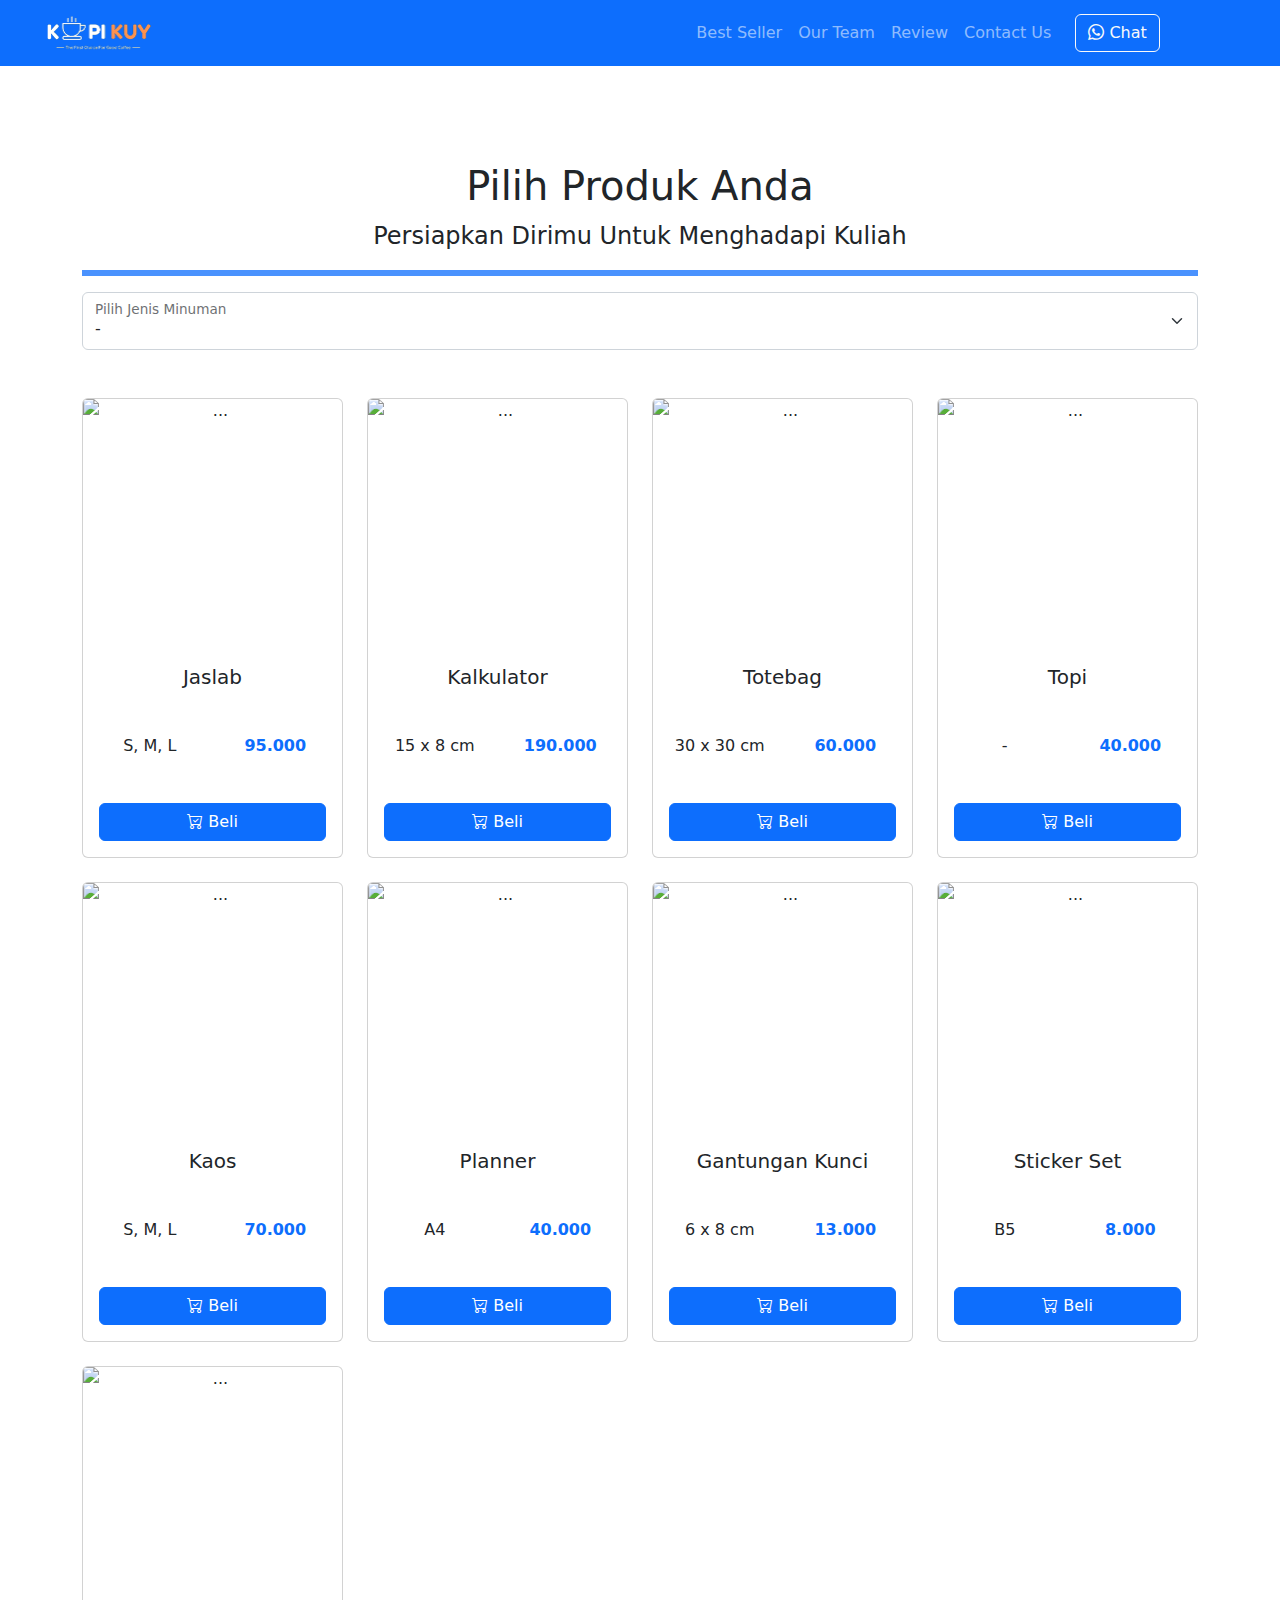
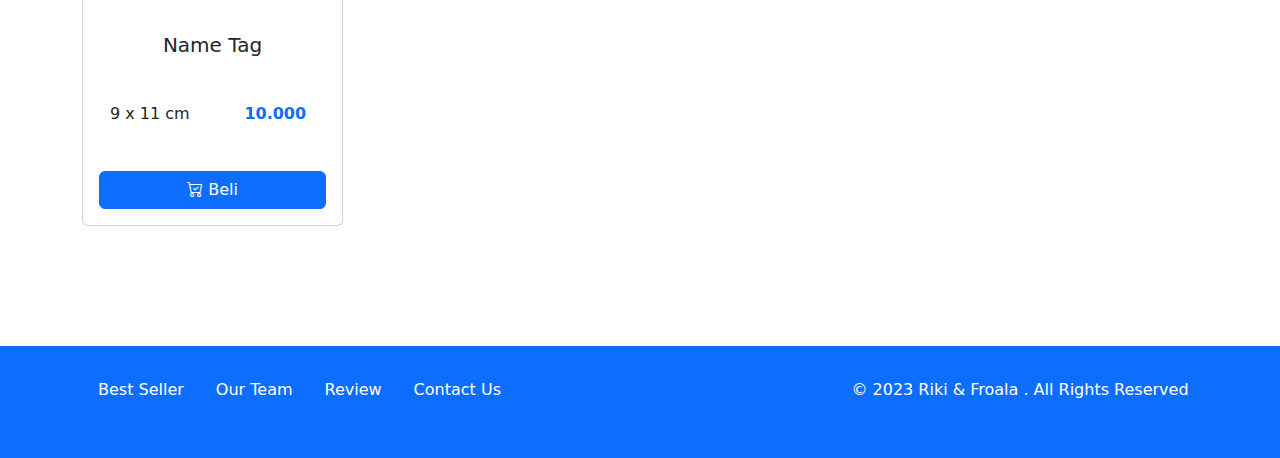
==== produk.html @ 2e166d80 "Add files via upload" ====
<!DOCTYPE html>
<html lang="id">

<head>
    <meta charset="UTF-8">
    <meta http-equiv="X-UA-Compatible" content="IE=edge">
    <meta name="viewport" content="width=device-width, initial-scale=1.0">
    <link rel="shortcut icon" href="images/favicon/favicon.ico" type="image/x-icon">
    <title>Produk</title>
    <link rel="shortcut icon" href="images/favicon.ico" type="image/x-icon">
    <link rel="stylesheet" href="vendor/bootstrap/bootstrap.min.css">
    <link rel="stylesheet" href="vendor/bootstrap/bootstrap-icons.css">
    <script src="vendor/bootstrap/bootstrap.bundle.min.js"></script>
    <script src="js/jquery-3.6.3.min.js"></script>
    <style>
        /* tulis kode CSS internal di bawah sini */
        .card img {
            max-height: 250px;
            object-fit: cover;
        }

        .bg-ungu {
            background-color: #2d326a
        }



        /* Batas Akhir penulisan kode CSS internal */
    </style>
</head>

<body>
    <!-- Tulis Kode Bootstrap Di Bawah Sini -->


    <nav class="navbar navbar-dark bg-primary primary navbar-expand-lg bisadicopy">
        <div class="container">
            <a class="navbar-brand" href="#">
                <img src="images/logo/logo_kuy.png" height="40" alt="image">
            </a>
            <button class="navbar-toggler" type="button" data-bs-toggle="collapse" data-bs-target="#navbarNav11"
                aria-controls="navbarNav11" aria-expanded="false" aria-label="Toggle navigation">
                <span class="navbar-toggler-icon"></span>
            </button>
            <div class="collapse navbar-collapse" id="navbarNav11">
                <ul class="navbar-nav ms-auto">
                    <li class="nav-item active">
                        <a class="nav-link" href="index.html#best-seller">Best Seller</a>
                    </li>
                    <li class="nav-item">
                        <a class="nav-link" href="index.html#our-team">Our Team</a>
                    </li>
                    <li class="nav-item">
                        <a class="nav-link" href="index.html#review">Review</a>
                    </li>
                    <li class="nav-item">
                        <a class="nav-link" href="index.html#contact-us">Contact Us</a>
                    </li>
                </ul>
                <a target="_blank" class="btn btn-outline-light ms-md-3"
                    href="https://wa.me/6281212345678?text=Halo saya mau pesan kopi">
                    <i class="bi bi-whatsapp"></i>
                    Chat</a>
            </div>
        </div>

                  
        </div>     
    </nav>
    <main>
        <section class="produk text-center my-5 py-5">
            <div class="container">
                <h1>Pilih Produk Anda</h1>
                <p class="fs-4">Persiapkan Dirimu Untuk Menghadapi Kuliah</p>
                <hr class="border border-primary border-3 opacity-75">

                <!-- Ini Untuk Select -->
                <div class="form-floating">
                    <select class="form-select" id="select_kopi" aria-label="Floating label select example">
                        <option selected disabled>-</option>
                        <option value="perlengkapanpraktikum">Perlengkapan Praktikum</option>
                        <option value="perlengkapankuliah">Perlengkapan Kuliah</option>
                        <option value="merchandise">Merchandise</option>
                    </select>
                    <label for="select_kopi">Pilih Jenis Minuman</label>

                    <div id="baris_produk"
                        class="row row-cols-1 row-cols-sm-2 row-cols-md-3 row-cols-lg-4 text-center mt-5">

                        <div class="col mb-4">
                            <div class="card">
                                <img src="images/katalog/Jaslab.png" class="card-img-top" alt="...">
                                <div class="card-body">
                                    <h5 class="card-title">Jaslab</h5>
                                    <div class="row hargasize my-4">
                                        <div class="col">
                                            S, M, L
                                        </div>
                                        <div class="col text-primary fw-bold">
                                            95.000
                                        </div>
                                    </div>
                                    <a href="#" class="btn btn-primary w-100">
                                        <i class="bi bi-cart-check"></i> Beli</a>
                                </div>
                            </div>
                        </div>
                        <div class="col mb-4">
                            <div class="card">
                                <img src="images/katalog/Kalkulator.png" class="card-img-top" alt="...">
                                <div class="card-body">
                                    <h5 class="card-title">Kalkulator</h5>
                                    <div class="row hargasize my-4">
                                        <div class="col">
                                            15 x 8 cm
                                        </div>
                                        <div class="col text-primary fw-bold">
                                            190.000
                                        </div>
                                    </div>
                                    <a href="#" class="btn btn-primary w-100">
                                        <i class="bi bi-cart-check"></i> Beli</a>
                                </div>
                            </div>
                        </div>
                        <div class="col mb-4">
                            <div class="card">
                                <img src="images/katalog/Totebag.png" class="card-img-top" alt="...">
                                <div class="card-body">
                                    <h5 class="card-title">Totebag</h5>
                                    <div class="row hargasize my-4">
                                        <div class="col">
                                            30 x 30 cm
                                        </div>
                                        <div class="col text-primary fw-bold">
                                            60.000
                                        </div>
                                    </div>
                                    <a href="#" class="btn btn-primary w-100">
                                        <i class="bi bi-cart-check"></i> Beli</a>
                                </div>
                            </div>

                        </div>
                        <div class="col mb-4">
                            <div class="card">
                                <img src="images/katalog/Topi.png" class="card-img-top" alt="...">
                                <div class="card-body">
                                    <h5 class="card-title">Topi</h5>
                                    <div class="row hargasize my-4">
                                        <div class="col">
                                            -
                                        </div>
                                        <div class="col text-primary fw-bold">
                                            40.000
                                        </div>
                                    </div>
                                    <a href="#" class="btn btn-primary w-100">
                                        <i class="bi bi-cart-check"></i> Beli</a>
                                </div>
                            </div>

                        </div>

                        <div class="col mb-4">
                            <div class="card">
                                <img src="images/katalog/Kaos.png" class="card-img-top" alt="...">
                                <div class="card-body">
                                    <h5 class="card-title">Kaos</h5>
                                    <div class="row hargasize my-4">
                                        <div class="col">
                                            S, M, L
                                        </div>
                                        <div class="col text-primary fw-bold">
                                            70.000
                                        </div>
                                    </div>
                                    <a href="#" class="btn btn-primary w-100">
                                        <i class="bi bi-cart-check"></i> Beli</a>
                                </div>
                            </div>

                        </div>
                        <div class="col mb-4">
                            <div class="card">
                                <img src="images/katalog/Planner.png" class="card-img-top" alt="...">
                                <div class="card-body">
                                    <h5 class="card-title">Planner</h5>
                                    <div class="row hargasize my-4">
                                        <div class="col">
                                            A4
                                        </div>
                                        <div class="col text-primary fw-bold">
                                            40.000
                                        </div>
                                    </div>
                                    <a href="#" class="btn btn-primary w-100">
                                        <i class="bi bi-cart-check"></i> Beli</a>
                                </div>
                            </div>

                        </div>
                        <div class="col mb-4">
                            <div class="card">
                                <img src="images/katalog/Gantungan Kunci.png" class="card-img-top" alt="...">
                                <div class="card-body">
                                    <h5 class="card-title">Gantungan Kunci</h5>
                                    <div class="row hargasize my-4">
                                        <div class="col">
                                            6 x 8 cm
                                        </div>
                                        <div class="col text-primary fw-bold">
                                            13.000
                                        </div>
                                    </div>
                                    <a href="#" class="btn btn-primary w-100">
                                        <i class="bi bi-cart-check"></i> Beli</a>
                                </div>
                            </div>

                        </div>
                        <div class="col mb-4">
                            <div class="card">
                                <img src="images/katalog/Sticker.png" class="card-img-top" alt="...">
                                <div class="card-body">
                                    <h5 class="card-title">Sticker Set</h5>
                                    <div class="row hargasize my-4">
                                        <div class="col">
                                            B5
                                        </div>
                                        <div class="col text-primary fw-bold">
                                            8.000
                                        </div>
                                    </div>
                                    <a href="#" class="btn btn-primary w-100">
                                        <i class="bi bi-cart-check"></i> Beli</a>
                                </div>
                            </div>

                        </div>
                        <div class="col mb-4">
                            <div class="card">
                                <img src="https://mir-s3-cdn-cf.behance.net/project_modules/max_1200/a0a27f66588005.5b29737b8aab6.png"
                                    class="card-img-top" alt="...">
                                <div class="card-body">
                                    <h5 class="card-title">Name Tag</h5>
                                    <div class="row hargasize my-4">
                                        <div class="col">
                                            9 x 11 cm
                                        </div>
                                        <div class="col text-primary fw-bold">
                                            10.000
                                        </div>
                                    </div>
                                    <a href="#" class="btn btn-primary w-100">
                                        <i class="bi bi-cart-check"></i> Beli</a>
                                </div>
                            </div>

                        </div>

                    </div>
                </div>
        </section>
    </main>
    <footer class="riki-block footer-small py-4 bg-primary">
        <div class="container">
            <div class="row align-items-center">
                <div class="col-12 col-md-8">
                    <ul class="nav justify-content-center justify-content-md-start">
                        <li class="nav-item active">
                            <a class="nav-link" href="index.html#best-seller">Best Seller</a>
                        </li>
                        <li class="nav-item">
                            <a class="nav-link" href="index.html#our-team">Our Team</a>
                        </li>
                        <li class="nav-item">
                            <a class="nav-link" href="index.html#review">Review</a>
                        </li>
                        <li class="nav-item">
                            <a class="nav-link" href="index.html#contact-us">Contact Us</a>
                        </li>
                    </ul>
                </div>

                <div class="col-12 col-md-4 mt-4 mt-md-0 text-center text-md-right">
                    © 2023 Riki &amp; Froala . All Rights Reserved
                </div>
            </div>
        </div>
            
    </footer>


    <!-- Batas Akhir penulisan kode Bootstrap -->
    <script>
        /* Tulis Javascript Di bawah Sini */
        var data_kopi = []
        var data_pilihan = []
        var pilihan = ""

        ambilData()

        function ambilData() {
            var online = "https://rikikurnia.com/prakerja/api/kopi"
            var offline = "data.json"
            $.getJSON(offline).then(function (data) {
                data_kopi = data
                console.log(data_kopi)


            })

        }

        function tampilkanData() {
            data_pilihan = data_kopi[pilihan]
            console.log("dapil", data_pilihan)
            baris_produk.innerHTML = ""

            data_pilihan.forEach(kopi => {
                baris_produk.innerHTML += `<div class="col mb-4">
                        <div class="card">
                            <img src="${kopi.foto}"
                                class="card-img-top" alt="...">
                            <div class="card-body">
                                <h5 class="card-title">${kopi.nama}</h5>
                                <div class="row hargasize my-4">
                                    <div class="col">
                                        ${kopi.size}
                                    </div>
                                    <div class="col text-primary fw-bold">
                                        ${kopi.harga}
                                    </div>
                                </div>
                                <a href="${kopi.link}" class="btn btn-primary w-100">
                                    <i class="bi bi-cart-check"></i> Beli</a>
                            </div>
                        </div>
                    </div>`
            })

        }

        select_kopi.onchange = function () {
            pilihan = select_kopi.value
            console.log(pilihan)
            tampilkanData()
        }





        /* Batas Akhir penulisan kode Javascript */
    </script>
</body>

</html>
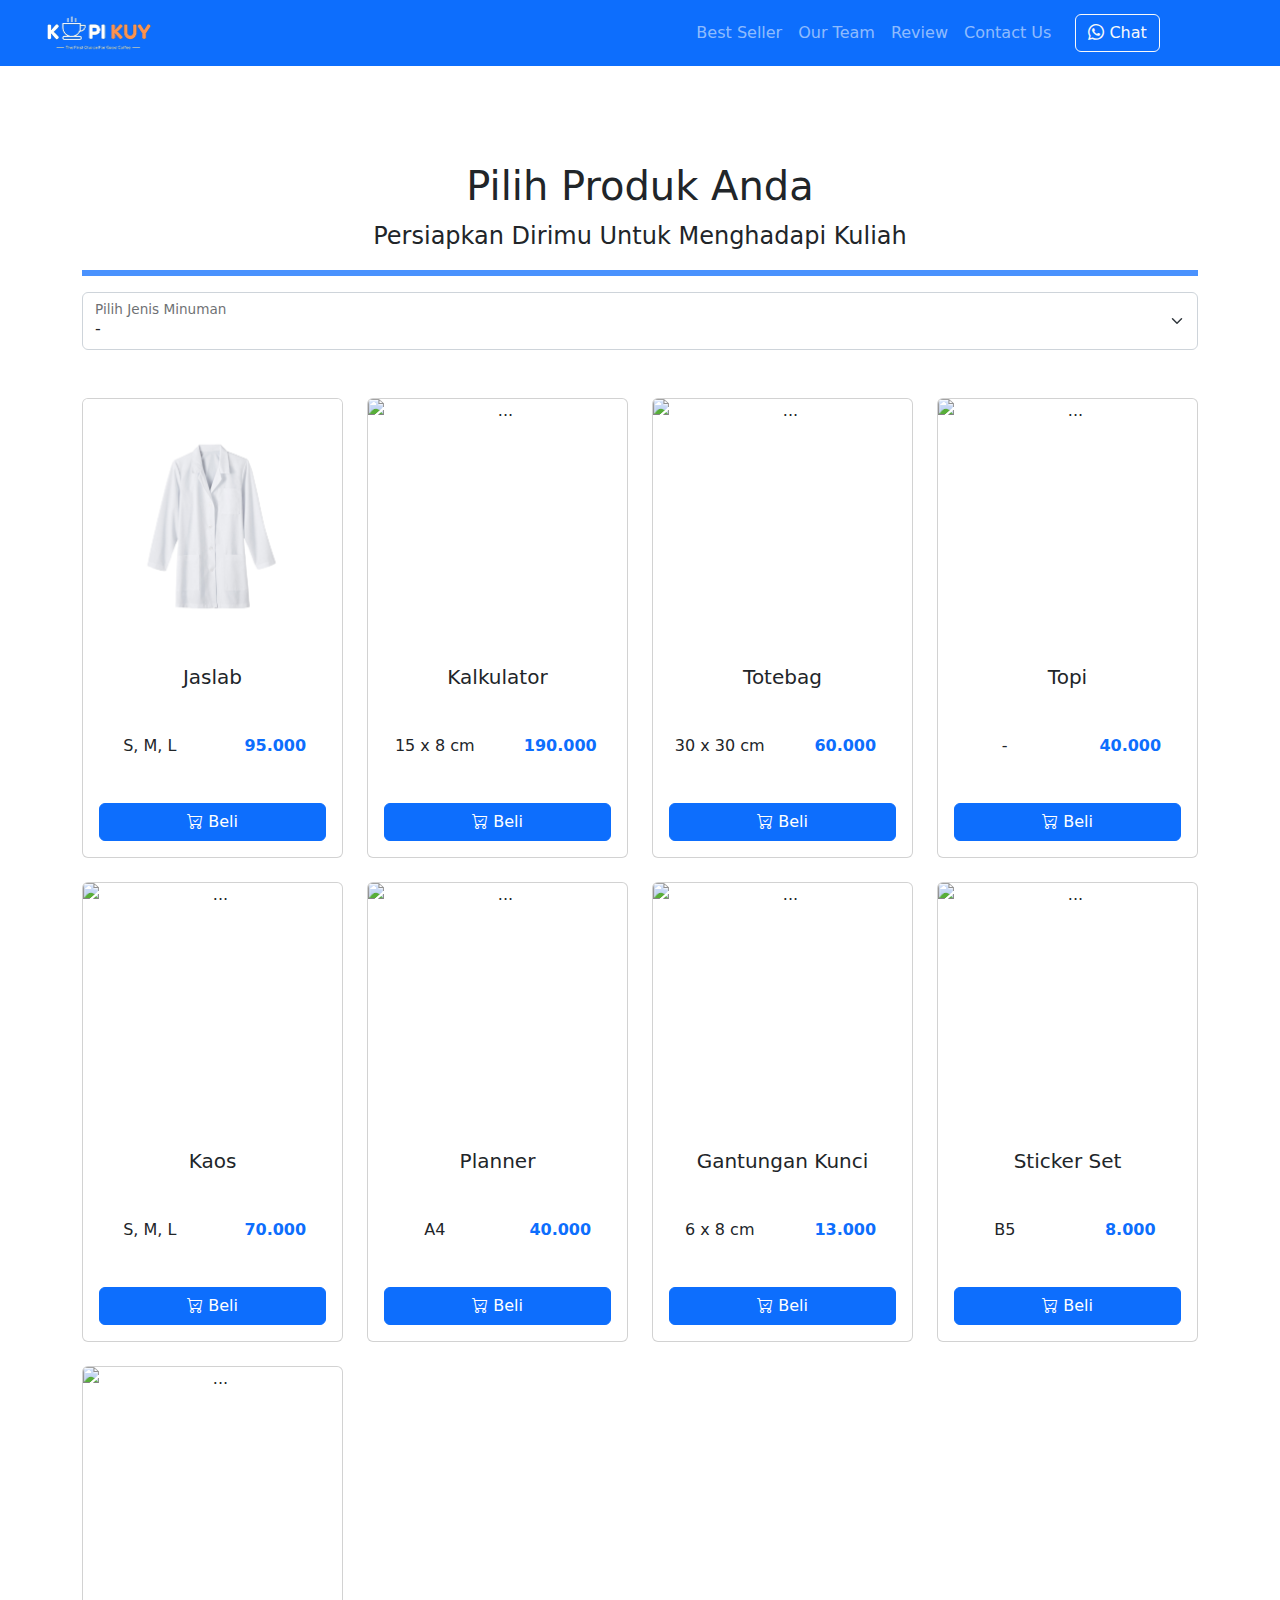
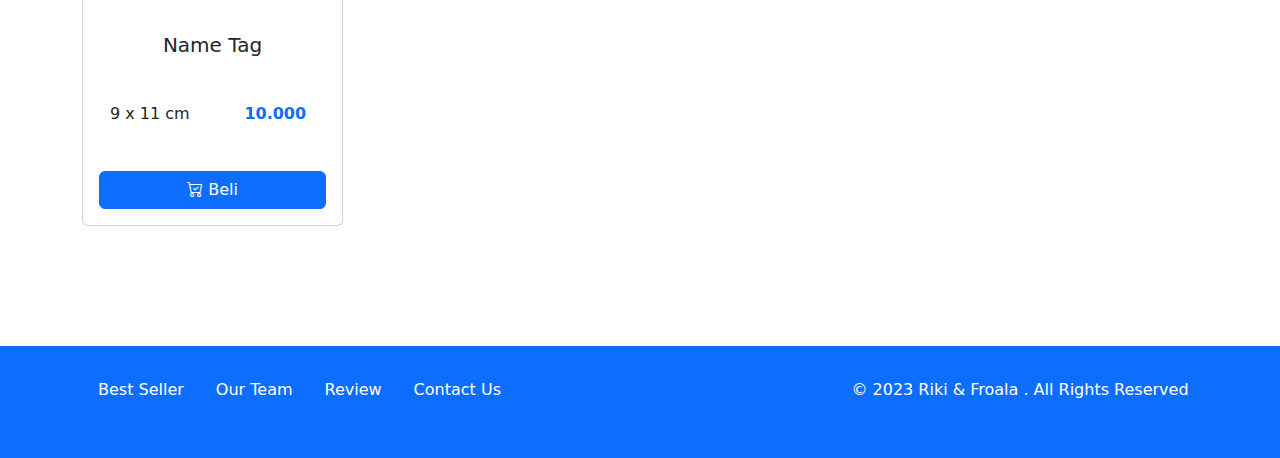
==== commit e3c8c995: "Nama Katalog" ====
--- a/produk.html
+++ b/produk.html
@@ -20,7 +20,7 @@
         }
 
         .bg-ungu {
-            background-color: #2d326a
+            background-color: #260496
         }
 
 
@@ -89,7 +89,7 @@
 
                         <div class="col mb-4">
                             <div class="card">
-                                <img src="images/katalog/Jaslab.png" class="card-img-top" alt="...">
+                                <img src="images/Katalog/Jaslab.png" class="card-img-top" alt="...">
                                 <div class="card-body">
                                     <h5 class="card-title">Jaslab</h5>
                                     <div class="row hargasize my-4">
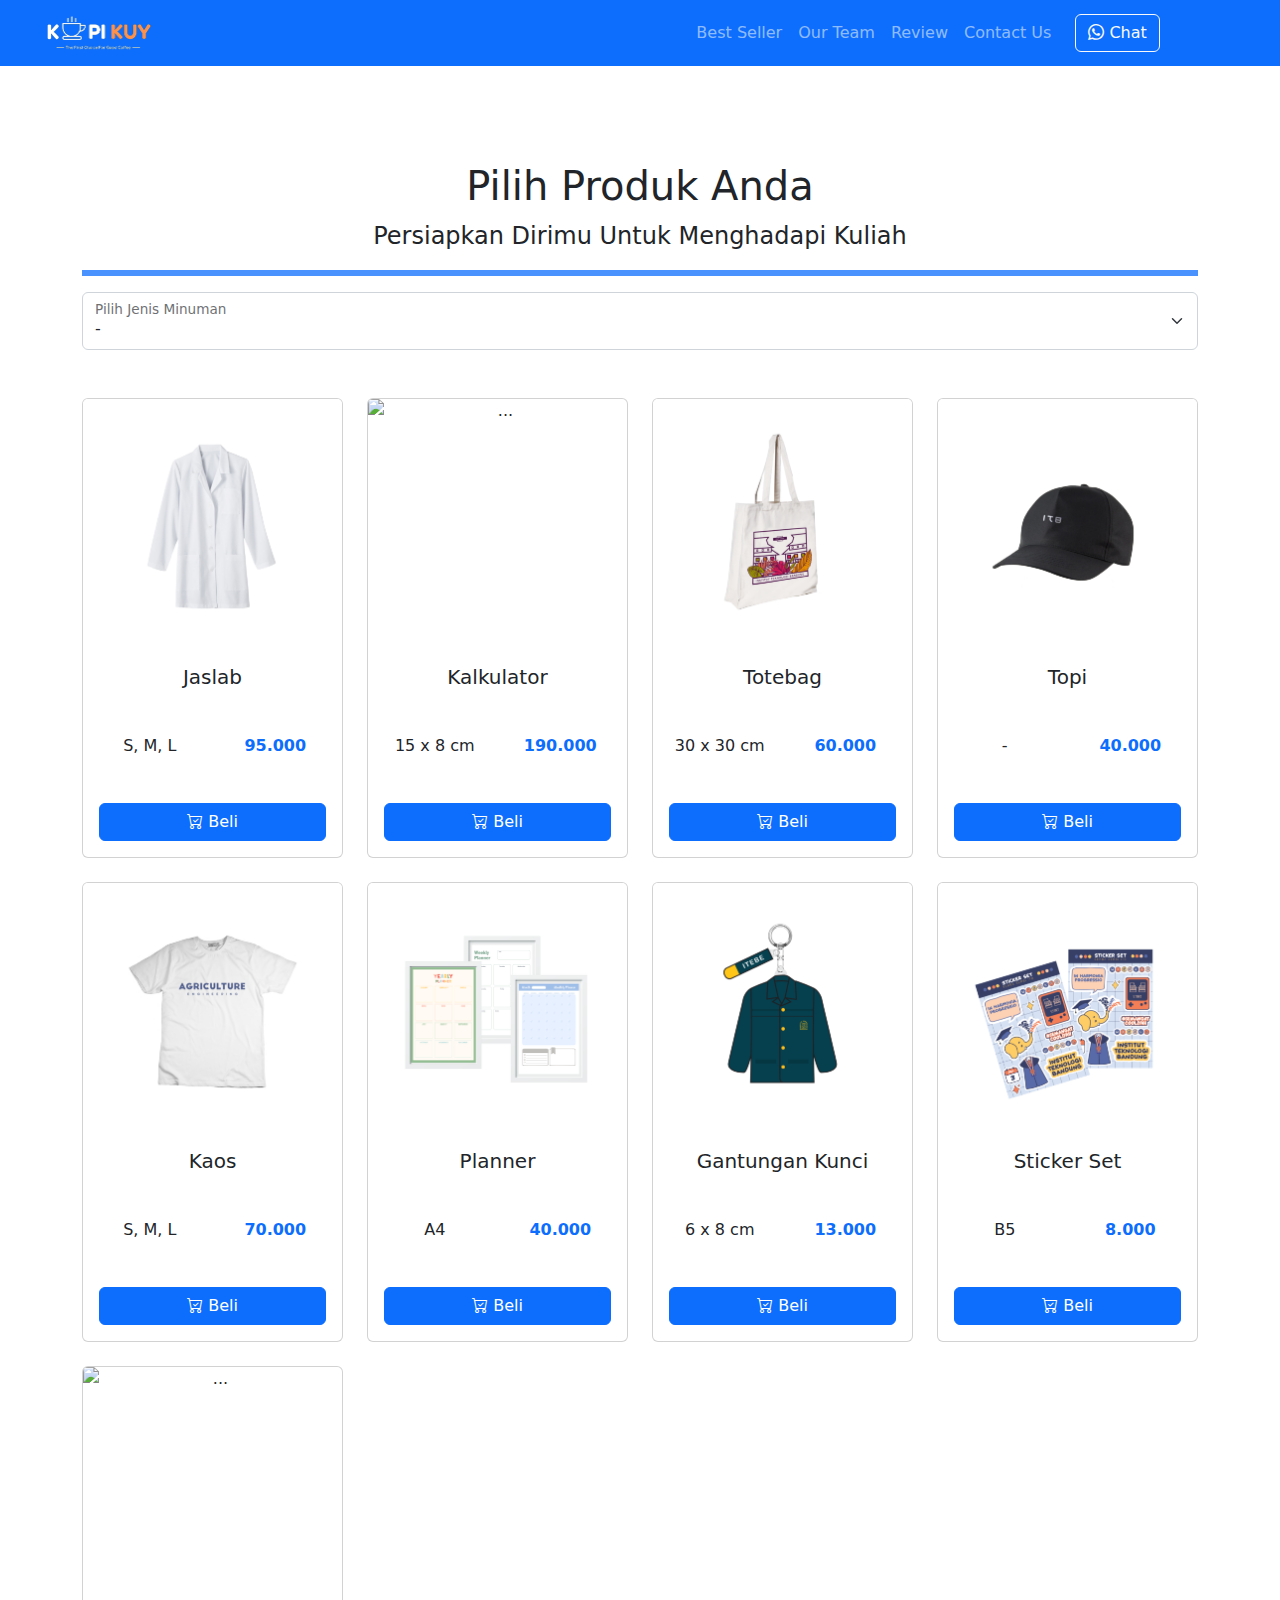
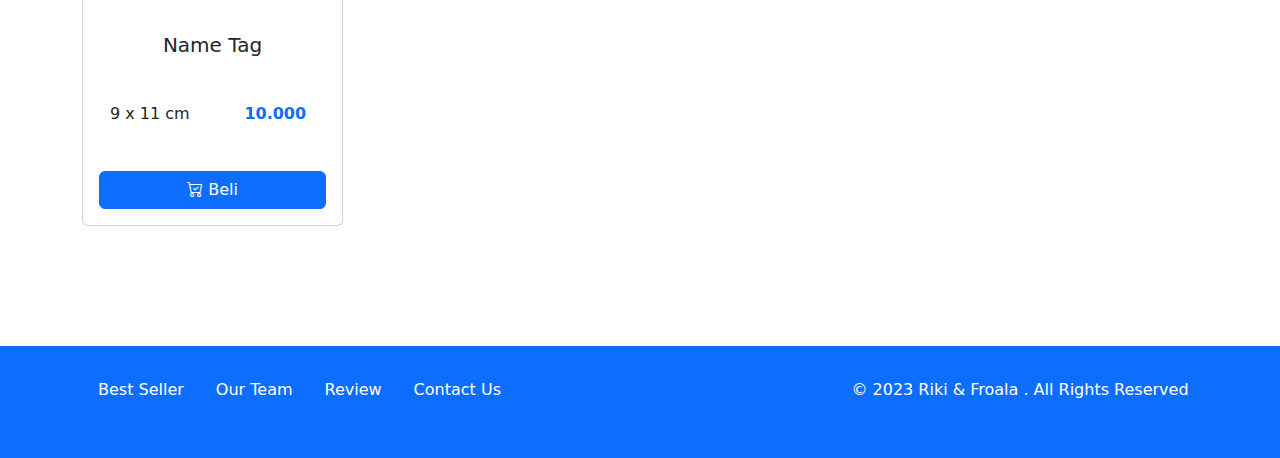
==== commit 0d3b6fc7: "Katalog" ====
--- a/produk.html
+++ b/produk.html
@@ -107,7 +107,7 @@
                         </div>
                         <div class="col mb-4">
                             <div class="card">
-                                <img src="images/katalog/Kalkulator.png" class="card-img-top" alt="...">
+                                <img src="images/Katalog/Kalkulator.png" class="card-img-top" alt="...">
                                 <div class="card-body">
                                     <h5 class="card-title">Kalkulator</h5>
                                     <div class="row hargasize my-4">
@@ -125,7 +125,7 @@
                         </div>
                         <div class="col mb-4">
                             <div class="card">
-                                <img src="images/katalog/Totebag.png" class="card-img-top" alt="...">
+                                <img src="images/Katalog/Totebag.png" class="card-img-top" alt="...">
                                 <div class="card-body">
                                     <h5 class="card-title">Totebag</h5>
                                     <div class="row hargasize my-4">
@@ -144,7 +144,7 @@
                         </div>
                         <div class="col mb-4">
                             <div class="card">
-                                <img src="images/katalog/Topi.png" class="card-img-top" alt="...">
+                                <img src="images/Katalog/Topi.png" class="card-img-top" alt="...">
                                 <div class="card-body">
                                     <h5 class="card-title">Topi</h5>
                                     <div class="row hargasize my-4">
@@ -164,7 +164,7 @@
 
                         <div class="col mb-4">
                             <div class="card">
-                                <img src="images/katalog/Kaos.png" class="card-img-top" alt="...">
+                                <img src="images/Katalog/Kaos.png" class="card-img-top" alt="...">
                                 <div class="card-body">
                                     <h5 class="card-title">Kaos</h5>
                                     <div class="row hargasize my-4">
@@ -183,7 +183,7 @@
                         </div>
                         <div class="col mb-4">
                             <div class="card">
-                                <img src="images/katalog/Planner.png" class="card-img-top" alt="...">
+                                <img src="images/Katalog/Planner.png" class="card-img-top" alt="...">
                                 <div class="card-body">
                                     <h5 class="card-title">Planner</h5>
                                     <div class="row hargasize my-4">
@@ -202,7 +202,7 @@
                         </div>
                         <div class="col mb-4">
                             <div class="card">
-                                <img src="images/katalog/Gantungan Kunci.png" class="card-img-top" alt="...">
+                                <img src="images/Katalog/Gantungan Kunci.png" class="card-img-top" alt="...">
                                 <div class="card-body">
                                     <h5 class="card-title">Gantungan Kunci</h5>
                                     <div class="row hargasize my-4">
@@ -221,7 +221,7 @@
                         </div>
                         <div class="col mb-4">
                             <div class="card">
-                                <img src="images/katalog/Sticker.png" class="card-img-top" alt="...">
+                                <img src="images/Katalog/Sticker.png" class="card-img-top" alt="...">
                                 <div class="card-body">
                                     <h5 class="card-title">Sticker Set</h5>
                                     <div class="row hargasize my-4">
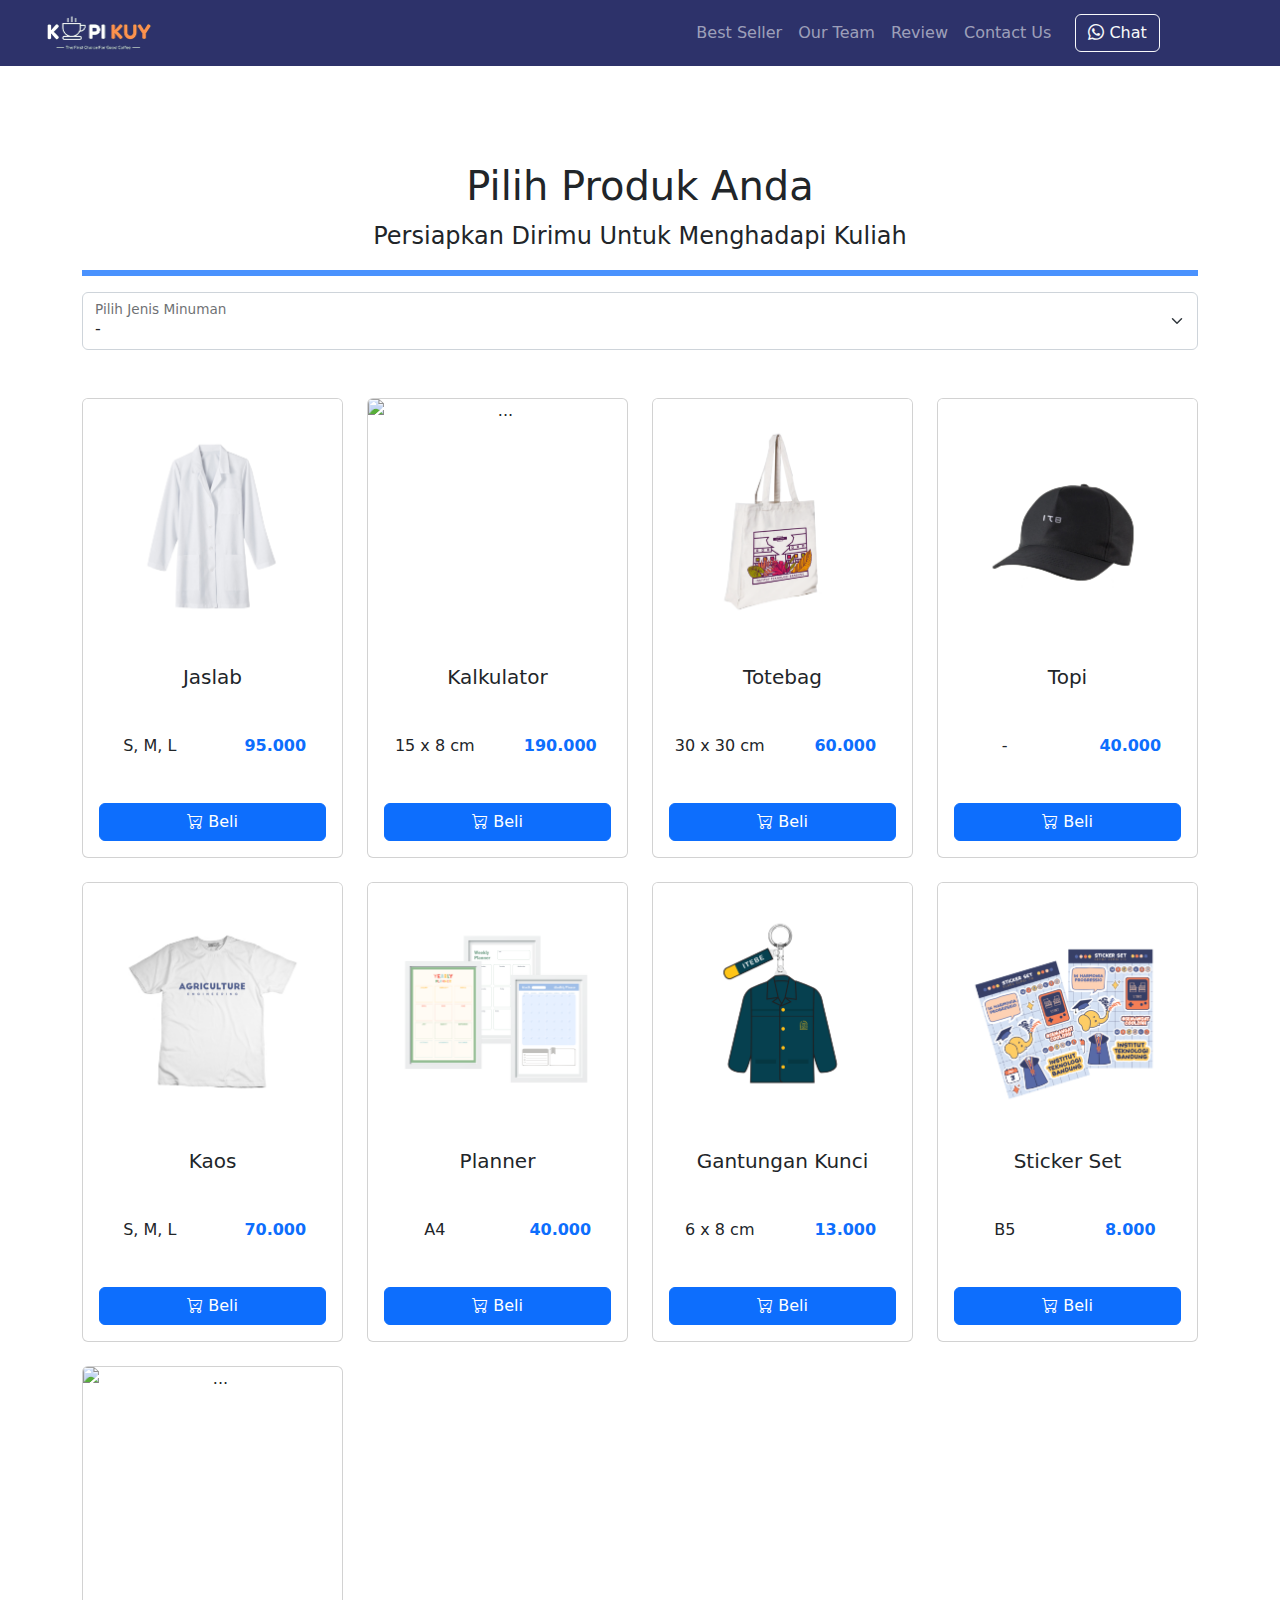
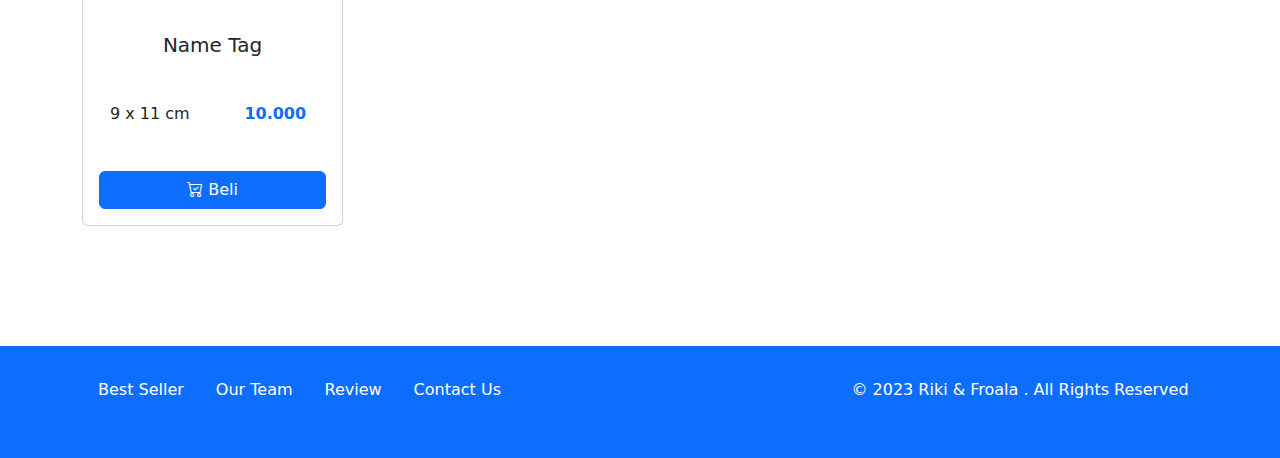
==== commit 02613d79: "bg birutua" ====
--- a/produk.html
+++ b/produk.html
@@ -19,8 +19,8 @@
             object-fit: cover;
         }
 
-        .bg-ungu {
-            background-color: #260496
+        .bg-birutua {
+            background-color: #2d326a
         }
 
 
@@ -33,7 +33,7 @@
     <!-- Tulis Kode Bootstrap Di Bawah Sini -->
 
 
-    <nav class="navbar navbar-dark bg-primary primary navbar-expand-lg bisadicopy">
+    <nav class="navbar navbar-dark bg-birutua primary navbar-expand-lg bisadicopy">
         <div class="container">
             <a class="navbar-brand" href="#">
                 <img src="images/logo/logo_kuy.png" height="40" alt="image">
